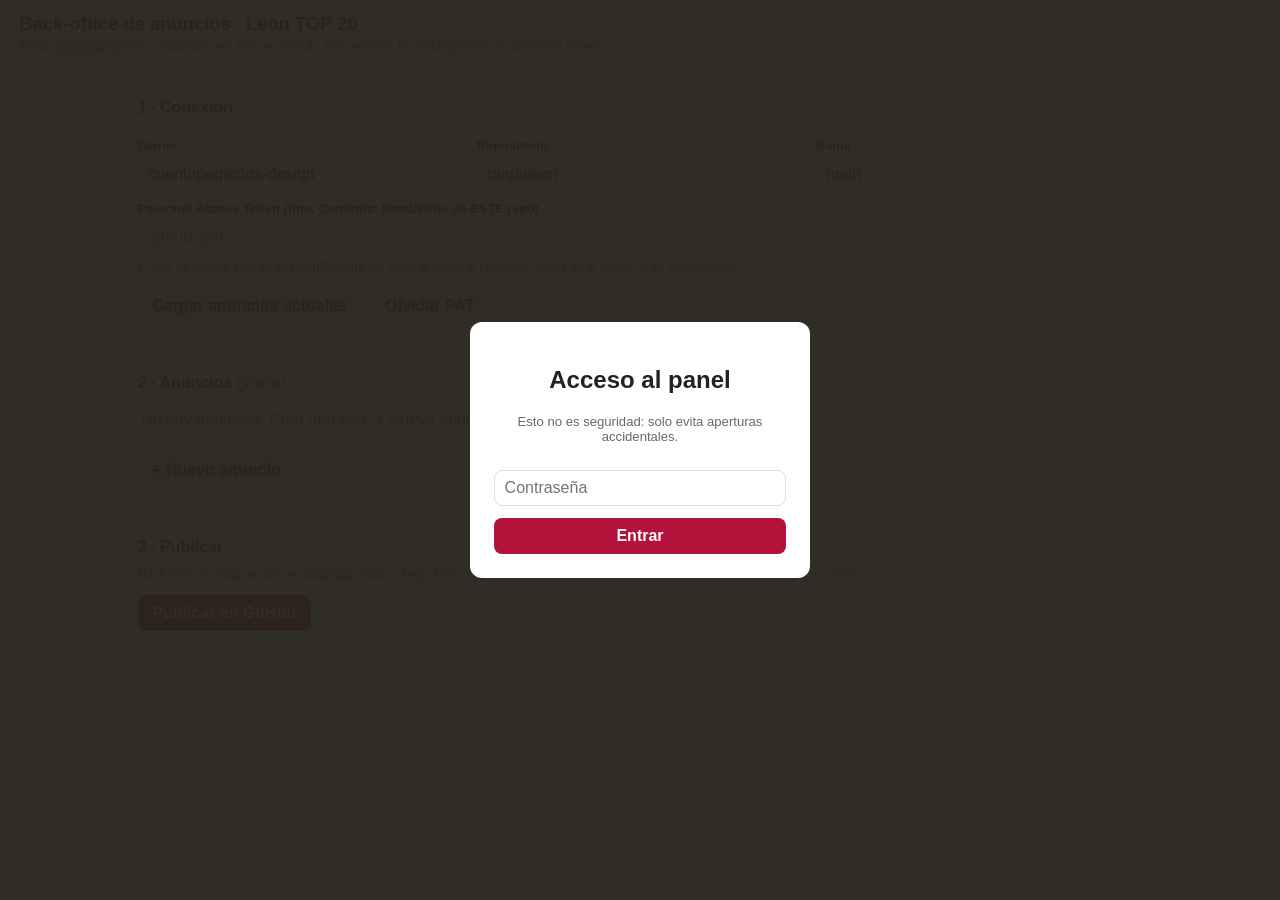
==== admin.html @ 4425b8c2 "Añade favoritos (por dispositivo) y anuncios con back-office serverless Favoritos: - Corazón en popu" ====
<!DOCTYPE html>
<html lang="es">
<head>
  <meta charset="utf-8" />
  <meta name="viewport" content="width=device-width, initial-scale=1" />
  <meta name="robots" content="noindex, nofollow" />
  <title>Admin · Anuncios — León TOP 20</title>
  <style>
    :root { --ink:#25221d; --muted:#6c6760; --bg:#f6f4ef; --accent:#b3123b; --line:#e4dfd5; }
    * { box-sizing: border-box; }
    body { margin:0; font-family:-apple-system,BlinkMacSystemFont,"Segoe UI",Roboto,Arial,sans-serif; color:var(--ink); background:var(--bg); }
    header { background:#fff; box-shadow:0 2px 12px rgba(0,0,0,.1); padding:.8rem 1.2rem; }
    header h1 { margin:0; font-size:1.15rem; }
    header p { margin:.2rem 0 0; font-size:.8rem; color:var(--muted); }
    main { max-width:1080px; margin:0 auto; padding:1rem 1.2rem 4rem; }
    .card { background:#fff; border:1px solid var(--line); border-radius:12px; padding:1rem 1.1rem; margin-bottom:1rem; }
    .card h2 { margin:0 0 .7rem; font-size:1rem; }
    label { display:block; font-size:.8rem; font-weight:600; margin:.6rem 0 .2rem; }
    input[type=text], input[type=url], input[type=number], input[type=password], input[type=datetime-local], textarea, select {
      width:100%; padding:.5rem .6rem; border:1px solid var(--line); border-radius:8px; font:inherit; background:#fff;
    }
    textarea { min-height:60px; resize:vertical; }
    .row { display:grid; grid-template-columns:1fr 1fr; gap:.8rem; }
    .row3 { display:grid; grid-template-columns:1fr 1fr 1fr; gap:.8rem; }
    .checks { display:flex; gap:1rem; flex-wrap:wrap; align-items:center; }
    .checks label { display:inline-flex; align-items:center; gap:.35rem; margin:0; font-weight:500; }
    .checks input { width:auto; }
    button { font:inherit; font-weight:600; border:none; border-radius:8px; padding:.55rem .9rem; cursor:pointer; }
    .btn-primary { background:var(--accent); color:#fff; }
    .btn-ghost { background:#ece8e0; color:var(--ink); }
    .btn-danger { background:#fff; color:var(--accent); border:1px solid var(--accent); }
    .btn-row { display:flex; gap:.6rem; flex-wrap:wrap; margin-top:.9rem; }
    .ad-list { list-style:none; margin:0; padding:0; }
    .ad-list li { display:flex; align-items:center; gap:.6rem; padding:.5rem .2rem; border-bottom:1px solid var(--line); }
    .ad-list .meta { flex:1; min-width:0; }
    .ad-list .meta b { font-size:.92rem; }
    .ad-list .meta small { display:block; color:var(--muted); font-size:.75rem; }
    .pill { font-size:.65rem; font-weight:700; text-transform:uppercase; border-radius:999px; padding:.1rem .45rem; }
    .pill.on { background:#e3f4e7; color:#1c7a37; }
    .pill.off { background:#f1e3e3; color:#a33; }
    .status { font-size:.82rem; padding:.5rem .7rem; border-radius:8px; margin-top:.6rem; display:none; }
    .status.show { display:block; }
    .status.ok { background:#e3f4e7; color:#155f2a; }
    .status.err { background:#fbe3e3; color:#8a1a1a; }
    .status.info { background:#e6eef7; color:#234; }
    .hint { font-size:.75rem; color:var(--muted); margin-top:.25rem; }
    /* Vista previa */
    .preview-banner { display:flex; align-items:center; gap:.7rem; padding:.55rem .8rem; border:1px solid var(--line); border-radius:10px; background:#fff; }
    .preview-banner .tag { font-size:.6rem; text-transform:uppercase; color:var(--muted); border:1px solid var(--line); border-radius:4px; padding:.05rem .3rem; }
    .preview-banner img { width:48px; height:48px; object-fit:cover; border-radius:8px; }
    .preview-banner .t { font-weight:700; font-size:.92rem; }
    .preview-banner .b { font-size:.8rem; color:var(--muted); }
    .preview-list { padding:.5rem .7rem; border:1px solid var(--line); border-radius:10px; background:#fbf6e9; }
    .preview-list .t { font-weight:700; font-size:.92rem; }
    .preview-list .spon { font-size:.62rem; font-weight:700; text-transform:uppercase; color:#fff; background:#e6a700; border-radius:4px; padding:.05rem .35rem; }
    .preview-list .b { font-size:.8rem; color:var(--muted); }
    /* Gate de contraseña */
    #gate { position:fixed; inset:0; background:rgba(40,36,30,.96); display:flex; align-items:center; justify-content:center; z-index:9999; }
    #gate[hidden] { display:none; }
    #gate .box { background:#fff; padding:1.5rem; border-radius:12px; width:min(92vw,340px); text-align:center; }
    #gate input { margin:.8rem 0; }
    code { background:#f0ece2; padding:.05rem .3rem; border-radius:4px; font-size:.85em; }
  </style>
</head>
<body>
  <!-- Gate de contraseña: SOLO fricción visual. La seguridad real es el PAT (ver README). -->
  <div id="gate" hidden>
    <div class="box">
      <h2>Acceso al panel</h2>
      <p style="font-size:.82rem;color:#6c6760">Esto no es seguridad: solo evita aperturas accidentales.</p>
      <input type="password" id="gate-pass" placeholder="Contraseña" autocomplete="off" />
      <button class="btn-primary" id="gate-go" style="width:100%">Entrar</button>
      <p id="gate-err" style="color:#b3123b;font-size:.8rem;display:none">Contraseña incorrecta.</p>
    </div>
  </div>

  <header>
    <h1>Back-office de anuncios · León TOP 20</h1>
    <p>Edita <code>data/ads.json</code> y publícalo vía API de GitHub. Sin servidor. El ranking diario no toca este fichero.</p>
  </header>

  <main>
    <!-- Configuración / credenciales -->
    <section class="card">
      <h2>1 · Conexión</h2>
      <div class="row3">
        <div><label for="owner">Owner</label><input type="text" id="owner" /></div>
        <div><label for="repo">Repositorio</label><input type="text" id="repo" /></div>
        <div><label for="branch">Rama</label><input type="text" id="branch" /></div>
      </div>
      <label for="pat">Personal Access Token (fino, Contents: Read/Write de ESTE repo)</label>
      <input type="password" id="pat" placeholder="github_pat_…" autocomplete="off" />
      <p class="hint">El PAT se guarda solo en <b>sessionStorage</b> (se borra al cerrar la pestaña). Nunca en el código ni en localStorage.</p>
      <div class="btn-row">
        <button class="btn-ghost" id="btn-load">Cargar anuncios actuales</button>
        <button class="btn-ghost" id="btn-forget">Olvidar PAT</button>
      </div>
      <div class="status" id="conn-status"></div>
    </section>

    <!-- Lista de anuncios -->
    <section class="card">
      <h2>2 · Anuncios <span id="count" style="color:#6c6760;font-weight:400"></span></h2>
      <ul class="ad-list" id="ad-list"></ul>
      <div class="btn-row"><button class="btn-ghost" id="btn-new">+ Nuevo anuncio</button></div>
    </section>

    <!-- Editor + vista previa -->
    <section class="card" id="editor" hidden>
      <h2 id="editor-title">Editar anuncio</h2>
      <div class="row">
        <div><label for="f-title">Título *</label><input type="text" id="f-title" /></div>
        <div><label for="f-id">ID (se autogenera si lo dejas vacío)</label><input type="text" id="f-id" /></div>
      </div>
      <label for="f-body">Texto</label>
      <textarea id="f-body"></textarea>
      <div class="row">
        <div><label for="f-image">imageUrl</label><input type="url" id="f-image" placeholder="https://…" /></div>
        <div><label for="f-link">linkUrl * (incluye UTM)</label><input type="url" id="f-link" placeholder="https://…?utm_source=leon-top20&utm_medium=banner&utm_campaign=…" /></div>
      </div>
      <div class="row3">
        <div>
          <label for="f-placement">Placement</label>
          <select id="f-placement">
            <option value="banner">banner (slot inferior)</option>
            <option value="list">list (patrocinado en la lista)</option>
          </select>
        </div>
        <div><label for="f-weight">Weight (prioridad)</label><input type="number" id="f-weight" min="0" step="1" value="1" /></div>
        <div>
          <label>Estado</label>
          <div class="checks" style="margin-top:.5rem"><label><input type="checkbox" id="f-active" checked /> Activo</label></div>
        </div>
      </div>
      <label>Categorías (vacío = todas)</label>
      <div class="checks">
        <label><input type="checkbox" class="f-cat" value="tapeo" /> Tapear</label>
        <label><input type="checkbox" class="f-cat" value="comida" /> Cenar</label>
        <label><input type="checkbox" class="f-cat" value="visitar" /> Visitar</label>
      </div>
      <div class="row">
        <div><label for="f-start">Inicio (opcional)</label><input type="datetime-local" id="f-start" /></div>
        <div><label for="f-end">Fin (opcional)</label><input type="datetime-local" id="f-end" /></div>
      </div>

      <label style="margin-top:1rem">Vista previa en vivo</label>
      <div id="preview"></div>

      <div class="btn-row">
        <button class="btn-primary" id="btn-save">Guardar en la lista</button>
        <button class="btn-ghost" id="btn-cancel">Cancelar</button>
      </div>
    </section>

    <!-- Publicar -->
    <section class="card">
      <h2>3 · Publicar</h2>
      <p class="hint">Hace GET del <code>sha</code> actual de <code>data/ads.json</code> y luego PUT con el JSON en base64. GitHub Pages tarda ~1 min en propagar el cambio.</p>
      <div class="btn-row"><button class="btn-primary" id="btn-publish">Publicar en GitHub</button></div>
      <div class="status" id="pub-status"></div>
    </section>
  </main>

  <script>
  'use strict';
  // ---- Contraseña de fricción (NO es seguridad; cámbiala o ponla vacía para desactivar) ----
  const ADMIN_PASSCODE = 'leon-admin';

  const DEFAULTS = { owner: 'cuentapagemas-design', repo: 'mapaleon', branch: 'main' };
  const CFG_KEY = 'leon-admin-cfg';
  const PAT_KEY = 'leon-admin-pat';   // sessionStorage SOLO

  let ads = [];        // anuncios en memoria
  let fileSha = null;  // sha del data/ads.json cargado
  let editIndex = -1;  // índice en edición (-1 = nuevo)

  const $ = (id) => document.getElementById(id);

  // ---------- Gate ----------
  function initGate() {
    if (!ADMIN_PASSCODE) return;
    if (sessionStorage.getItem('leon-admin-ok') === '1') return;
    $('gate').hidden = false;
    const go = () => {
      if ($('gate-pass').value === ADMIN_PASSCODE) {
        sessionStorage.setItem('leon-admin-ok', '1');
        $('gate').hidden = true;
      } else { $('gate-err').style.display = 'block'; }
    };
    $('gate-go').addEventListener('click', go);
    $('gate-pass').addEventListener('keydown', (e) => { if (e.key === 'Enter') go(); });
  }

  // ---------- Config / PAT ----------
  function loadCfg() {
    let cfg = DEFAULTS;
    try { cfg = { ...DEFAULTS, ...JSON.parse(localStorage.getItem(CFG_KEY) || '{}') }; } catch {}
    $('owner').value = cfg.owner; $('repo').value = cfg.repo; $('branch').value = cfg.branch;
    $('pat').value = sessionStorage.getItem(PAT_KEY) || '';
  }
  function saveCfg() {
    localStorage.setItem(CFG_KEY, JSON.stringify({
      owner: $('owner').value.trim(), repo: $('repo').value.trim(), branch: $('branch').value.trim(),
    }));
    const pat = $('pat').value.trim();
    if (pat) sessionStorage.setItem(PAT_KEY, pat);
  }
  function getCfg() {
    return { owner: $('owner').value.trim(), repo: $('repo').value.trim(), branch: $('branch').value.trim(), pat: $('pat').value.trim() };
  }

  // ---------- base64 UTF-8 ----------
  const b64encode = (str) => btoa(unescape(encodeURIComponent(str)));
  const b64decode = (str) => decodeURIComponent(escape(atob(str.replace(/\n/g, ''))));

  // ---------- datetime-local <-> ISO ----------
  function isoToLocal(iso) {
    if (!iso) return '';
    const d = new Date(iso);
    if (isNaN(d)) return '';
    const off = d.getTimezoneOffset() * 60000;
    return new Date(d - off).toISOString().slice(0, 16);
  }
  const localToIso = (v) => (v ? new Date(v).toISOString() : null);

  // ---------- GitHub API ----------
  function apiUrl(cfg) {
    return `https://api.github.com/repos/${cfg.owner}/${cfg.repo}/contents/data/ads.json`;
  }
  async function ghGet(cfg) {
    const res = await fetch(`${apiUrl(cfg)}?ref=${encodeURIComponent(cfg.branch)}`, {
      headers: { Authorization: `Bearer ${cfg.pat}`, Accept: 'application/vnd.github+json', 'X-GitHub-Api-Version': '2022-11-28' },
    });
    if (res.status === 404) return { sha: null, json: { updatedAt: null, ads: [] } };
    if (!res.ok) throw new Error(`GET ${res.status}: ${(await res.text()).slice(0, 200)}`);
    const data = await res.json();
    return { sha: data.sha, json: JSON.parse(b64decode(data.content)) };
  }
  async function ghPut(cfg, contentStr, sha) {
    const body = {
      message: 'ads: actualiza anuncios desde el back-office',
      content: b64encode(contentStr),
      branch: cfg.branch,
    };
    if (sha) body.sha = sha;
    const res = await fetch(apiUrl(cfg), {
      method: 'PUT',
      headers: { Authorization: `Bearer ${cfg.pat}`, Accept: 'application/vnd.github+json', 'X-GitHub-Api-Version': '2022-11-28', 'Content-Type': 'application/json' },
      body: JSON.stringify(body),
    });
    if (!res.ok) throw new Error(`PUT ${res.status}: ${(await res.text()).slice(0, 200)}`);
    return res.json();
  }

  function status(el, kind, msg) {
    el.className = `status show ${kind}`;
    el.textContent = msg;
  }

  // ---------- Render lista ----------
  function renderList() {
    const ul = $('ad-list');
    ul.innerHTML = '';
    $('count').textContent = ads.length ? `(${ads.length})` : '(vacío)';
    if (!ads.length) {
      ul.innerHTML = '<li style="color:#6c6760">No hay anuncios. Crea uno con “+ Nuevo anuncio”.</li>';
      return;
    }
    ads.forEach((ad, i) => {
      const li = document.createElement('li');
      const cats = (ad.categories && ad.categories.length) ? ad.categories.join(', ') : 'todas';
      li.innerHTML =
        `<span class="pill ${ad.active ? 'on' : 'off'}">${ad.active ? 'activo' : 'inactivo'}</span>` +
        `<span class="meta"><b></b><small></small></span>`;
      li.querySelector('b').textContent = `${ad.title || '(sin título)'} · ${ad.placement}`;
      li.querySelector('small').textContent = `peso ${ad.weight ?? 1} · categorías: ${cats}`;
      const edit = document.createElement('button'); edit.className = 'btn-ghost'; edit.textContent = 'Editar';
      edit.onclick = () => openEditor(i);
      const del = document.createElement('button'); del.className = 'btn-danger'; del.textContent = 'Borrar';
      del.onclick = () => { if (confirm('¿Borrar este anuncio?')) { ads.splice(i, 1); renderList(); } };
      li.append(edit, del);
      ul.appendChild(li);
    });
  }

  // ---------- Editor ----------
  function openEditor(i) {
    editIndex = i;
    const ad = i >= 0 ? ads[i] : { placement: 'banner', weight: 1, active: true, categories: [] };
    $('editor-title').textContent = i >= 0 ? 'Editar anuncio' : 'Nuevo anuncio';
    $('f-title').value = ad.title || '';
    $('f-id').value = ad.id || '';
    $('f-body').value = ad.body || '';
    $('f-image').value = ad.imageUrl || '';
    $('f-link').value = ad.linkUrl || '';
    $('f-placement').value = ad.placement || 'banner';
    $('f-weight').value = ad.weight ?? 1;
    $('f-active').checked = ad.active !== false;
    document.querySelectorAll('.f-cat').forEach((c) => { c.checked = (ad.categories || []).includes(c.value); });
    $('f-start').value = isoToLocal(ad.start);
    $('f-end').value = isoToLocal(ad.end);
    $('editor').hidden = false;
    updatePreview();
    $('editor').scrollIntoView({ behavior: 'smooth' });
  }
  function slug(s) {
    return (s || 'anuncio').toLowerCase().normalize('NFD').replace(/[\u0300-\u036f]/g, '')
      .replace(/[^a-z0-9]+/g, '-').replace(/^-|-$/g, '').slice(0, 40);
  }
  function readForm() {
    const cats = [...document.querySelectorAll('.f-cat:checked')].map((c) => c.value);
    return {
      id: $('f-id').value.trim() || `${slug($('f-title').value)}-${Date.now().toString(36)}`,
      title: $('f-title').value.trim(),
      body: $('f-body').value.trim(),
      imageUrl: $('f-image').value.trim(),
      linkUrl: $('f-link').value.trim(),
      placement: $('f-placement').value,
      categories: cats,
      weight: Number($('f-weight').value) || 0,
      start: localToIso($('f-start').value),
      end: localToIso($('f-end').value),
      active: $('f-active').checked,
    };
  }
  function saveForm() {
    const ad = readForm();
    if (!ad.title) { alert('El título es obligatorio.'); return; }
    if (!ad.linkUrl) { alert('linkUrl es obligatorio.'); return; }
    if (editIndex >= 0) ads[editIndex] = ad; else ads.push(ad);
    $('editor').hidden = true;
    renderList();
  }
  function escapeHTML(s) {
    return String(s).replace(/[&<>"']/g, (c) => ({ '&': '&amp;', '<': '&lt;', '>': '&gt;', '"': '&quot;', "'": '&#39;' }[c]));
  }
  function updatePreview() {
    const ad = readForm();
    const p = $('preview');
    if (ad.placement === 'list') {
      p.innerHTML = `<div class="preview-list"><div class="t">${escapeHTML(ad.title || 'Título')} <span class="spon">Patrocinado</span></div><div class="b">${escapeHTML(ad.body || '')}</div></div>`;
    } else {
      const img = ad.imageUrl ? `<img src="${escapeHTML(ad.imageUrl)}" alt="">` : '';
      p.innerHTML = `<div class="preview-banner"><span class="tag">Publicidad</span>${img}<div><div class="t">${escapeHTML(ad.title || 'Título')}</div><div class="b">${escapeHTML(ad.body || '')}</div></div></div>`;
    }
  }

  // ---------- Acciones ----------
  async function doLoad() {
    saveCfg();
    const cfg = getCfg();
    if (!cfg.pat) { status($('conn-status'), 'err', 'Pega un PAT primero.'); return; }
    status($('conn-status'), 'info', 'Cargando…');
    try {
      const { sha, json } = await ghGet(cfg);
      fileSha = sha;
      ads = Array.isArray(json.ads) ? json.ads : [];
      renderList();
      status($('conn-status'), 'ok', `Cargados ${ads.length} anuncios.` + (sha ? '' : ' (el fichero aún no existe; se creará al publicar)'));
    } catch (e) {
      status($('conn-status'), 'err', String(e.message || e));
    }
  }
  async function doPublish() {
    saveCfg();
    const cfg = getCfg();
    if (!cfg.pat) { status($('pub-status'), 'err', 'Pega un PAT primero.'); return; }
    status($('pub-status'), 'info', 'Publicando…');
    try {
      // Releemos el sha más reciente justo antes de escribir (evita conflictos).
      const cur = await ghGet(cfg);
      const payload = { updatedAt: new Date().toISOString(), ads };
      await ghPut(cfg, JSON.stringify(payload, null, 2) + '\n', cur.sha);
      fileSha = null;
      status($('pub-status'), 'ok', '✅ Publicado. GitHub Pages tarda ~1 minuto en propagar el cambio.');
    } catch (e) {
      status($('pub-status'), 'err', String(e.message || e));
    }
  }

  // ---------- Init ----------
  initGate();
  loadCfg();
  renderList();
  $('btn-load').onclick = doLoad;
  $('btn-publish').onclick = doPublish;
  $('btn-new').onclick = () => openEditor(-1);
  $('btn-save').onclick = saveForm;
  $('btn-cancel').onclick = () => { $('editor').hidden = true; };
  $('btn-forget').onclick = () => { sessionStorage.removeItem(PAT_KEY); $('pat').value = ''; status($('conn-status'), 'info', 'PAT borrado de esta sesión.'); };
  // Vista previa en vivo.
  ['f-title','f-body','f-image','f-link','f-placement'].forEach((id) => {
    $(id).addEventListener('input', updatePreview);
    $(id).addEventListener('change', updatePreview);
  });
  </script>
</body>
</html>
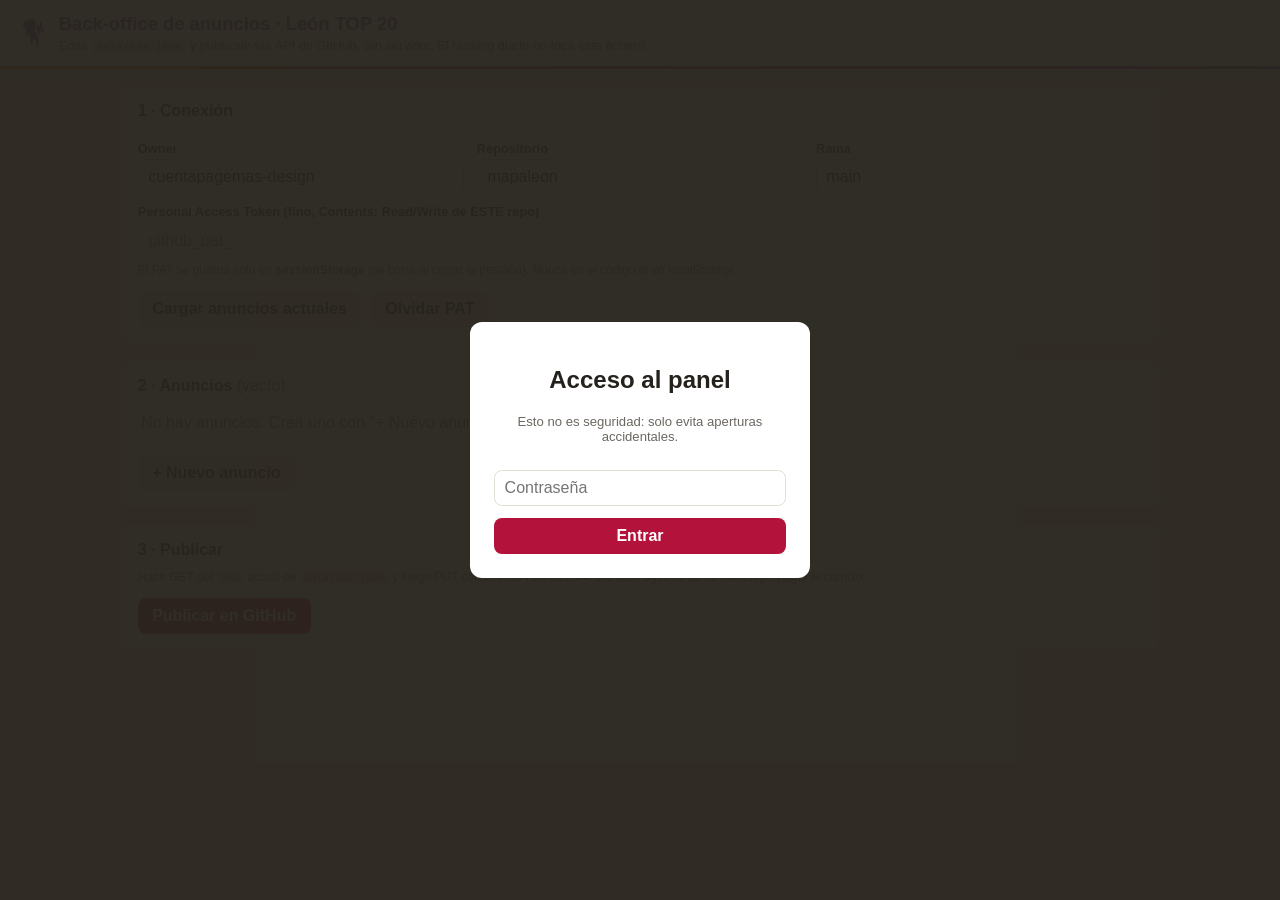
==== commit 8c2e1ece: "Identidad visual de León: león rampante y colores del blasón - Logo y favicon: león rampante (arma d" ====
--- a/admin.html
+++ b/admin.html
@@ -4,12 +4,13 @@
   <meta charset="utf-8" />
   <meta name="viewport" content="width=device-width, initial-scale=1" />
   <meta name="robots" content="noindex, nofollow" />
+  <link rel="icon" href="favicon.svg" type="image/svg+xml" />
   <title>Admin · Anuncios — León TOP 20</title>
   <style>
     :root { --ink:#25221d; --muted:#6c6760; --bg:#f6f4ef; --accent:#b3123b; --line:#e4dfd5; }
     * { box-sizing: border-box; }
     body { margin:0; font-family:-apple-system,BlinkMacSystemFont,"Segoe UI",Roboto,Arial,sans-serif; color:var(--ink); background:var(--bg); }
-    header { background:#fff; box-shadow:0 2px 12px rgba(0,0,0,.1); padding:.8rem 1.2rem; }
+    header { background:#fff; box-shadow:0 2px 12px rgba(0,0,0,.1); padding:.8rem 1.2rem; border-bottom:3px solid; border-image:linear-gradient(90deg,#d4a017,#b3123b,#6b2c8f) 1; }
     header h1 { margin:0; font-size:1.15rem; }
     header p { margin:.2rem 0 0; font-size:.8rem; color:var(--muted); }
     main { max-width:1080px; margin:0 auto; padding:1rem 1.2rem 4rem; }
@@ -75,8 +76,15 @@
   </div>
 
   <header>
-    <h1>Back-office de anuncios · León TOP 20</h1>
-    <p>Edita <code>data/ads.json</code> y publícalo vía API de GitHub. Sin servidor. El ranking diario no toca este fichero.</p>
+    <div style="display:flex;align-items:center;gap:.6rem">
+      <svg width="30" height="36" viewBox="0 0 100 120" fill="#6b2c8f" fill-rule="evenodd" aria-hidden="true" style="flex:none">
+        <path d="M6 42 L15 36 C12 27 19 19 28 21 L31 11 L37 19 L43 10 L47 19 L55 14 L54 26 C61 31 62 41 56 47 C64 50 67 60 62 68 C70 64 74 51 70 45 C75 47 78 55 73 63 C83 61 85 46 76 40 C80 33 78 23 69 23 C73 32 70 39 63 40 C66 33 60 28 53 31 C57 38 55 47 48 50 C57 53 62 64 61 78 L67 80 L62 102 L71 104 L60 108 L57 88 C55 82 49 79 45 80 L46 98 L38 100 L41 82 C36 78 33 71 33 63 C29 68 22 69 18 64 L27 62 C21 58 20 49 26 45 C20 46 13 42 15 36 Z M27 30 a2.1 2.1 0 1 1 0.1 0 Z"/>
+      </svg>
+      <div>
+        <h1 style="color:#6b2c8f">Back-office de anuncios · León TOP 20</h1>
+        <p>Edita <code>data/ads.json</code> y publícalo vía API de GitHub. Sin servidor. El ranking diario no toca este fichero.</p>
+      </div>
+    </div>
   </header>
 
   <main>
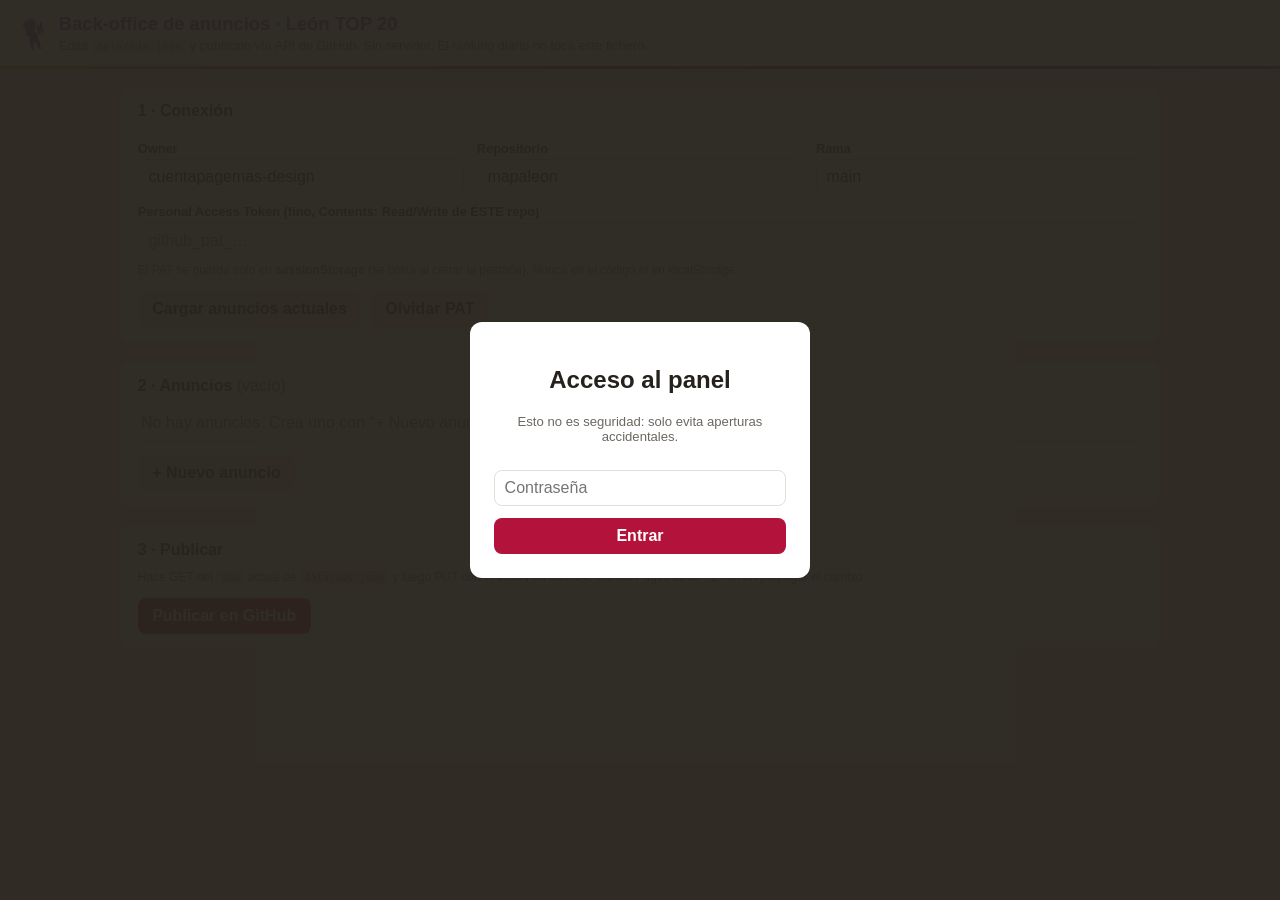
==== commit d8d14987: "Filtro "Abierto ahora" (sin peticiones extra) + león con piernas Abierto ahora: - El cron pide el ho" ====
--- a/admin.html
+++ b/admin.html
@@ -78,7 +78,7 @@
   <header>
     <div style="display:flex;align-items:center;gap:.6rem">
       <svg width="30" height="36" viewBox="0 0 100 120" fill="#6b2c8f" fill-rule="evenodd" aria-hidden="true" style="flex:none">
-        <path d="M6 42 L15 36 C12 27 19 19 28 21 L31 11 L37 19 L43 10 L47 19 L55 14 L54 26 C61 31 62 41 56 47 C64 50 67 60 62 68 C70 64 74 51 70 45 C75 47 78 55 73 63 C83 61 85 46 76 40 C80 33 78 23 69 23 C73 32 70 39 63 40 C66 33 60 28 53 31 C57 38 55 47 48 50 C57 53 62 64 61 78 L67 80 L62 102 L71 104 L60 108 L57 88 C55 82 49 79 45 80 L46 98 L38 100 L41 82 C36 78 33 71 33 63 C29 68 22 69 18 64 L27 62 C21 58 20 49 26 45 C20 46 13 42 15 36 Z M27 30 a2.1 2.1 0 1 1 0.1 0 Z"/>
+        <path d="M6 42 L15 36 C12 27 19 19 28 21 L31 11 L37 19 L43 10 L47 19 L55 14 L54 26 C61 31 62 41 56 47 C64 50 67 60 62 68 C70 64 74 51 70 45 C75 47 78 55 73 63 C83 61 85 46 76 40 C80 33 78 23 69 23 C73 32 70 39 63 40 C66 33 60 28 53 31 C57 38 55 47 48 50 C57 55 63 66 64 82 C70 88 71 98 69 106 L77 109 L75 113 L63 110 C62 102 61 94 57 90 C54 92 51 93 48 92 C49 99 48 106 44 111 L52 114 L49 117 L39 112 C40 105 39 98 37 92 C35 86 34 77 34 66 C30 71 22 72 18 67 L27 64 C21 60 20 50 26 46 C20 47 13 43 15 36 Z M27 30 a2.1 2.1 0 1 1 0.1 0 Z"/>
       </svg>
       <div>
         <h1 style="color:#6b2c8f">Back-office de anuncios · León TOP 20</h1>
